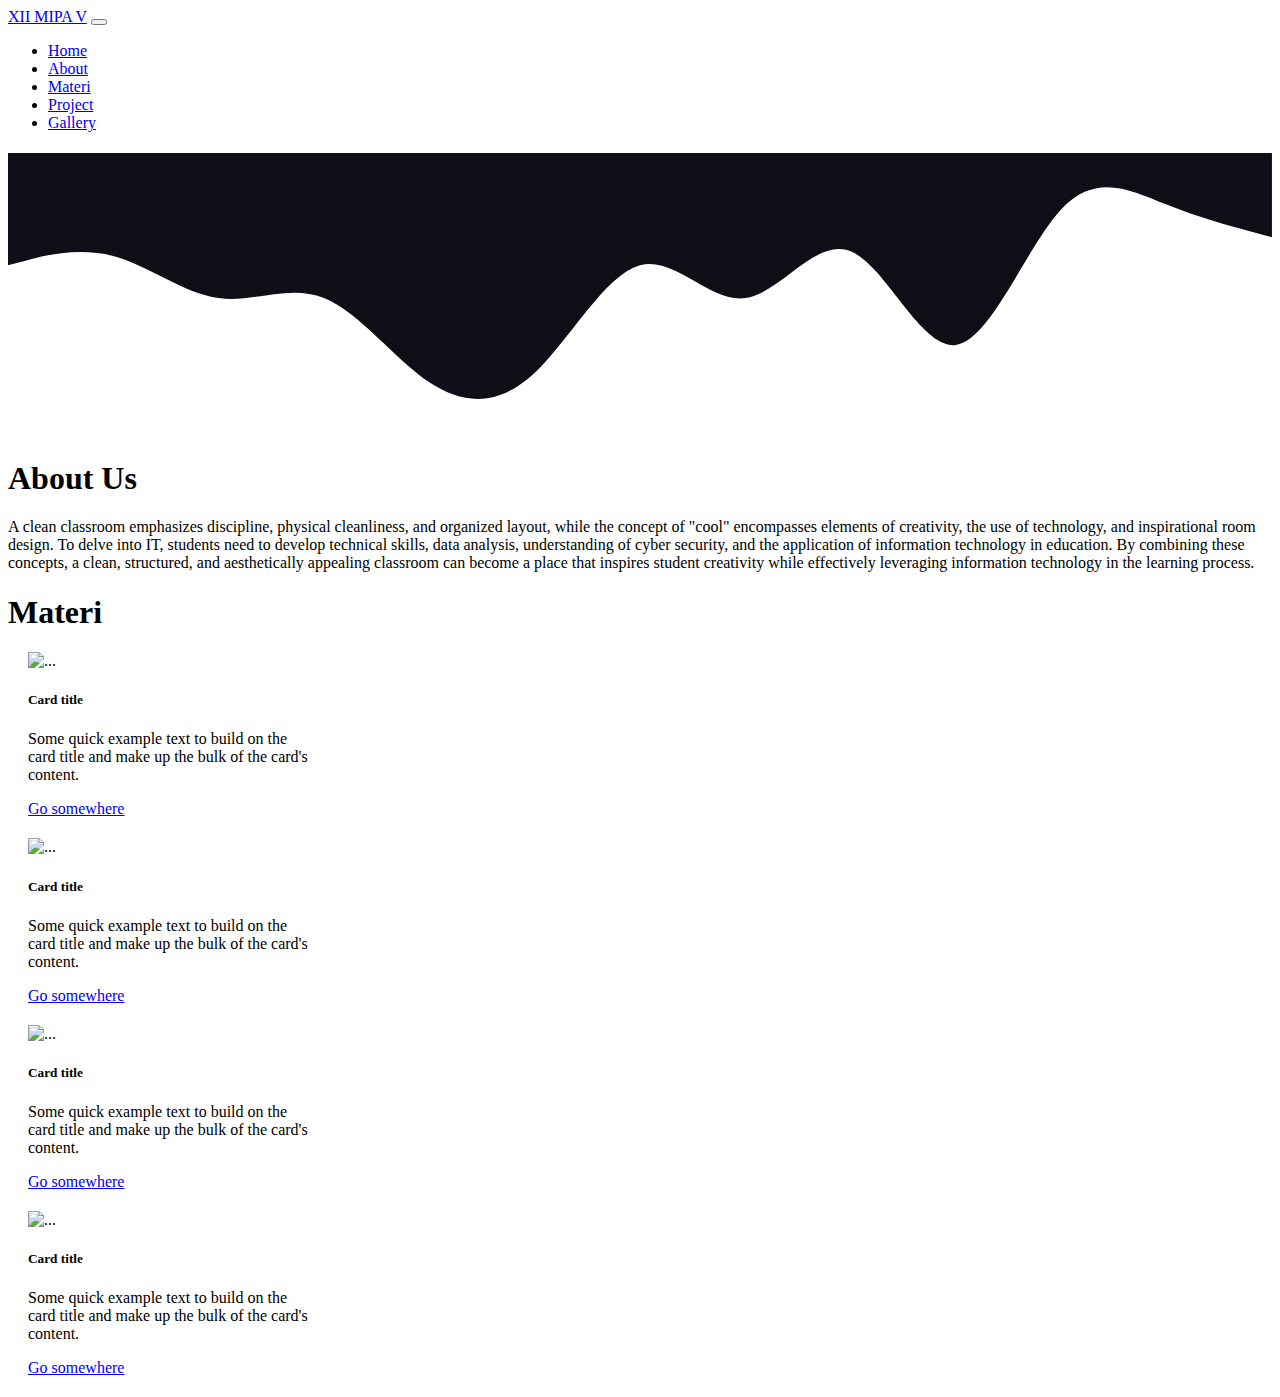
==== index.html @ 321bda51 "disuruh zahid" ====
<!doctype html>
<html lang="en">
  <head>
    <meta charset="utf-8">
    <meta name="viewport" content="width=device-width, initial-scale=1">
    <title>Best Class in ABBS</title>
    <link rel="stylesheet" href="style.css">
    <link rel="shortcut icon" href="img/logo.png" type="image/x-icon">
    <link href="https://cdn.jsdelivr.net/npm/bootstrap@5.3.2/dist/css/bootstrap.min.css" rel="stylesheet" integrity="sha384-T3c6CoIi6uLrA9TneNEoa7RxnatzjcDSCmG1MXxSR1GAsXEV/Dwwykc2MPK8M2HN" crossorigin="anonymous">
  </head>
  <body>
    <div class="objek"></div>
    <div class="ripple"></div>
    <nav id="navbar" class="navbar navbar-expand-lg bg-costum fixed-top">
        <div class="container">
          <a class="navbar-brand shadow-sm" href="#">XII MIPA V</a>
          <button class="navbar-toggler" type="button" data-bs-toggle="collapse" data-bs-target="#navbarNav" aria-controls="navbarNav" aria-expanded="false" aria-label="Toggle navigation">
            <span class="navbar-toggler-icon"></span>
          </button>
          <div class="collapse navbar-collapse" id="navbarNav">
            <ul class="navbar-nav ms-auto">
              <li class="nav-item">
                <a class="nav-link active" aria-current="page" href="#">Home</a>
              </li>
              <li class="nav-item">
                <a class="nav-link" href="#about">About</a>
              </li>
              <li class="nav-item">
                <a class="nav-link" href="#materi">Materi</a>
              </li>
              <li class="nav-item">
                <a class="nav-link" href="#">Project</a>
              </li>
              <li class="nav-item">
                <a class="nav-link" href="#">Gallery</a>
              </li>
            </ul>
          </div>
        </div>
      </nav>

    <section id="hero" class="d-flex align-items-center">
        <div class="container-fluid">
            <div class="row justify-content-center">
                <div class="col">
                    <h1 id="jap" class="text-center jap"></h1>
                </div>
            </div>
        </div>
    </section>
    <svg xmlns="http://www.w3.org/2000/svg" viewBox="0 0 1440 320"><path fill="#0f0e17" fill-opacity="1" d="M0,128L20,122.7C40,117,80,107,120,117.3C160,128,200,160,240,165.3C280,171,320,149,360,165.3C400,181,440,235,480,261.3C520,288,560,288,600,250.7C640,213,680,139,720,128C760,117,800,171,840,165.3C880,160,920,96,960,112C1000,128,1040,224,1080,218.7C1120,213,1160,107,1200,64C1240,21,1280,43,1320,58.7C1360,75,1400,85,1420,90.7L1440,96L1440,0L1420,0C1400,0,1360,0,1320,0C1280,0,1240,0,1200,0C1160,0,1120,0,1080,0C1040,0,1000,0,960,0C920,0,880,0,840,0C800,0,760,0,720,0C680,0,640,0,600,0C560,0,520,0,480,0C440,0,400,0,360,0C320,0,280,0,240,0C200,0,160,0,120,0C80,0,40,0,20,0L0,0Z"></path></svg>

    <section id="about">
      <div class="container">
        <div class="row justify-content-center">
          <div class="col text-center">
            <h1 class="py-5">About Us</h1>
          </div>
        </div>
        <div class="row">
          <div class="col">
           <p class="text-center">A clean classroom emphasizes discipline, physical cleanliness, and organized layout, while the concept of "cool" encompasses elements of creativity, the use of technology, and inspirational room design. To delve into IT, students need to develop technical skills, data analysis, understanding of cyber security, and the application of information technology in education. By combining these concepts, a clean, structured, and aesthetically appealing classroom can become a place that inspires student creativity while effectively leveraging information technology in the learning process.</p>
          </div>
        </div>
      </div>
    </section>


    <section id="materi">
      <div class="container-fluid">
        <div class="row p-5">
          <div class="col justify-content-center">
            <h1 class="text-center teritary">Materi</h1>
          </div>
        </div>
        <div class="row">
          <!-- Card -->
          <div class="card" style="width: 18rem; padding: 0; margin: 20px;">
            <img src="https://source.unsplash.com/random/100x100" class="card-img-top" alt="...">
            <div class="card-body">
              <h5 class="card-title">Card title</h5>
              <p class="card-text">Some quick example text to build on the card title and make up the bulk of the card's content.</p>
              <a href="#" class="btn btn-primary">Go somewhere</a>
            </div>
          </div>
          <div class="card" style="width: 18rem; padding: 0; margin: 20px;">
            <img src="https://source.unsplash.com/random/100x100" class="card-img-top" alt="...">
            <div class="card-body">
              <h5 class="card-title">Card title</h5>
              <p class="card-text">Some quick example text to build on the card title and make up the bulk of the card's content.</p>
              <a href="#" class="btn btn-primary">Go somewhere</a>
            </div>
          </div>
          <div class="card" style="width: 18rem; padding: 0; margin: 20px;">
            <img src="https://source.unsplash.com/random/100x100" class="card-img-top" alt="...">
            <div class="card-body">
              <h5 class="card-title">Card title</h5>
              <p class="card-text">Some quick example text to build on the card title and make up the bulk of the card's content.</p>
              <a href="#" class="btn btn-primary">Go somewhere</a>
            </div>
          </div>
          <div class="card" style="width: 18rem; padding: 0; margin: 20px;">
            <img src="https://source.unsplash.com/random/100x100" class="card-img-top" alt="...">
            <div class="card-body">
              <h5 class="card-title">Card title</h5>
              <p class="card-text">Some quick example text to build on the card title and make up the bulk of the card's content.</p>
              <a href="#" class="btn btn-primary">Go somewhere</a>
            </div>
          </div>
        </div>
      </div>
    </section>


    <section id="project">
      <div class="container-fluid">
      </div>
    </section>

    <script src="https://unpkg.com/typewriter-effect@latest/dist/core.js"></script>
    <script src="https://cdn.jsdelivr.net/npm/bootstrap@5.3.2/dist/js/bootstrap.bundle.min.js" integrity="sha384-C6RzsynM9kWDrMNeT87bh95OGNyZPhcTNXj1NW7RuBCsyN/o0jlpcV8Qyq46cDfL" crossorigin="anonymous"></script>
    <script src="script.js"></script>
  </body>
</html>
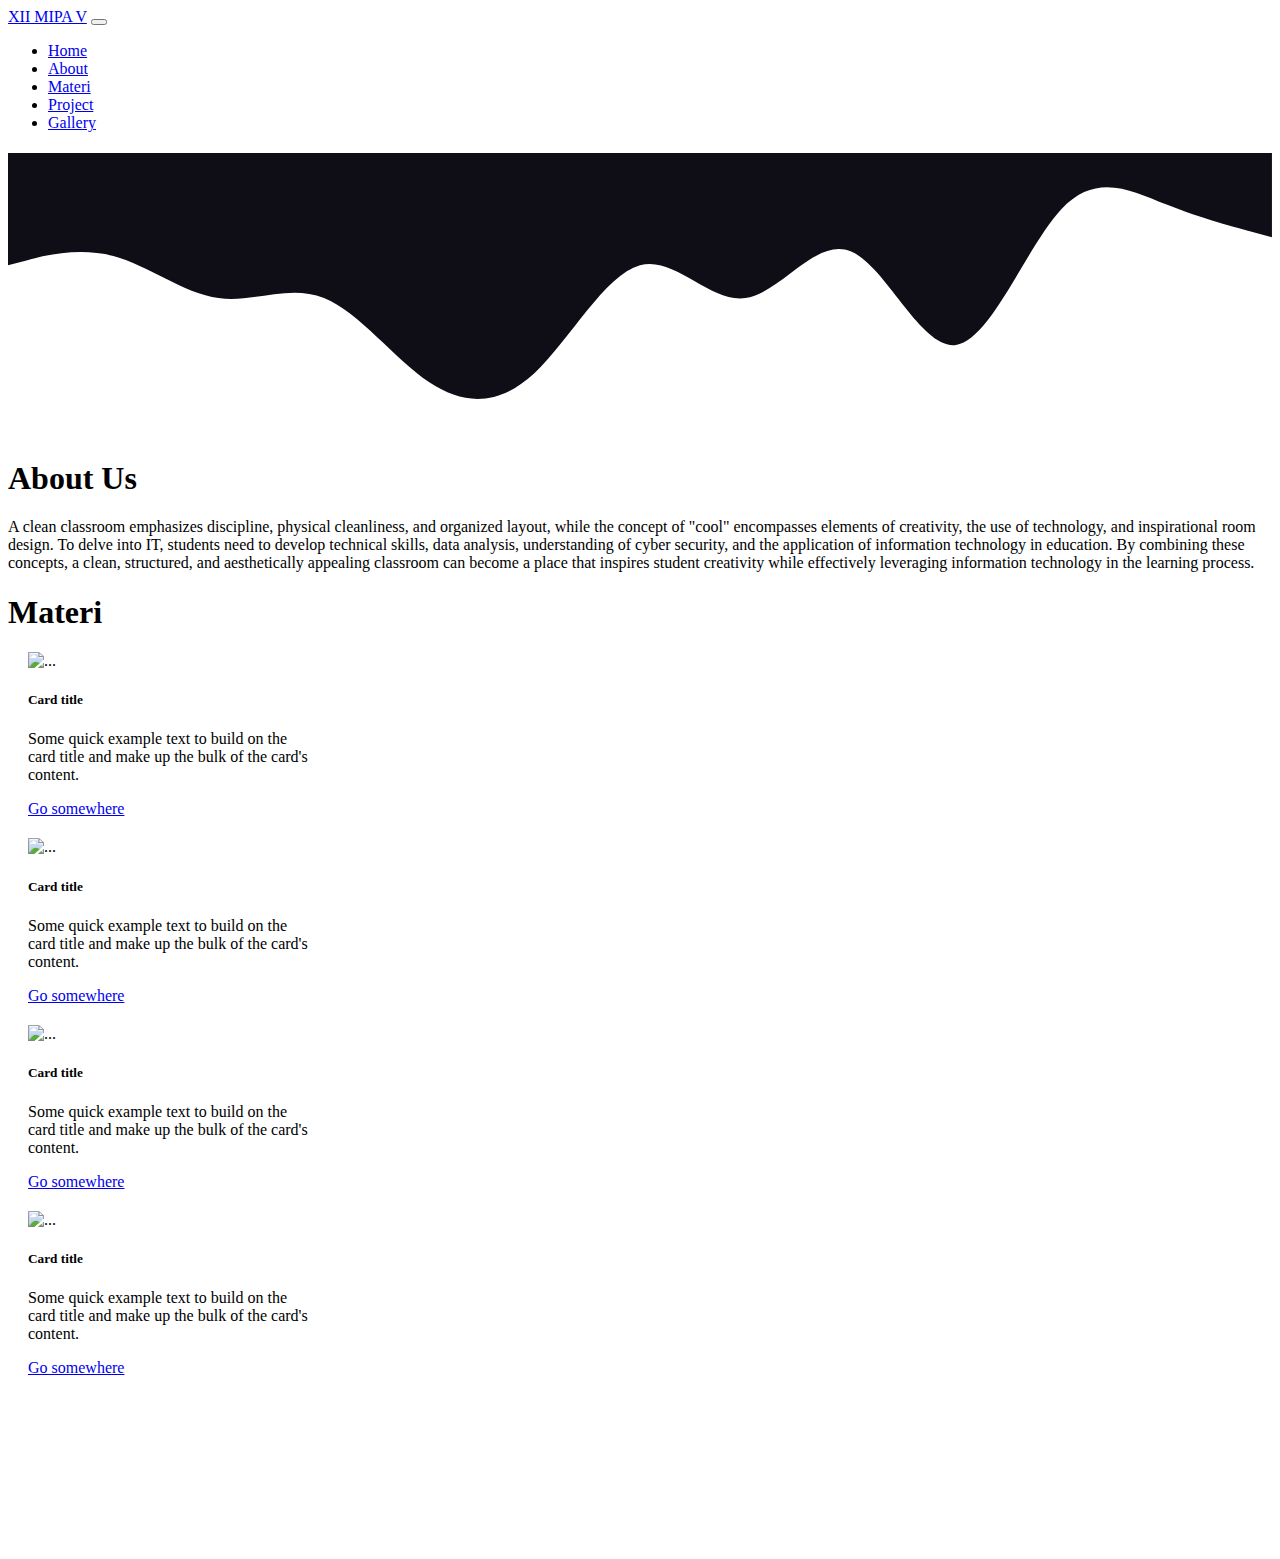
==== commit 3adfc547: "y" ====
--- a/index.html
+++ b/index.html
@@ -114,6 +114,7 @@
 
     <section id="project">
       <div class="container-fluid">
+        <embed src="https://online.fliphtml5.com/bgjmy/eonu/" type="">
       </div>
     </section>
 
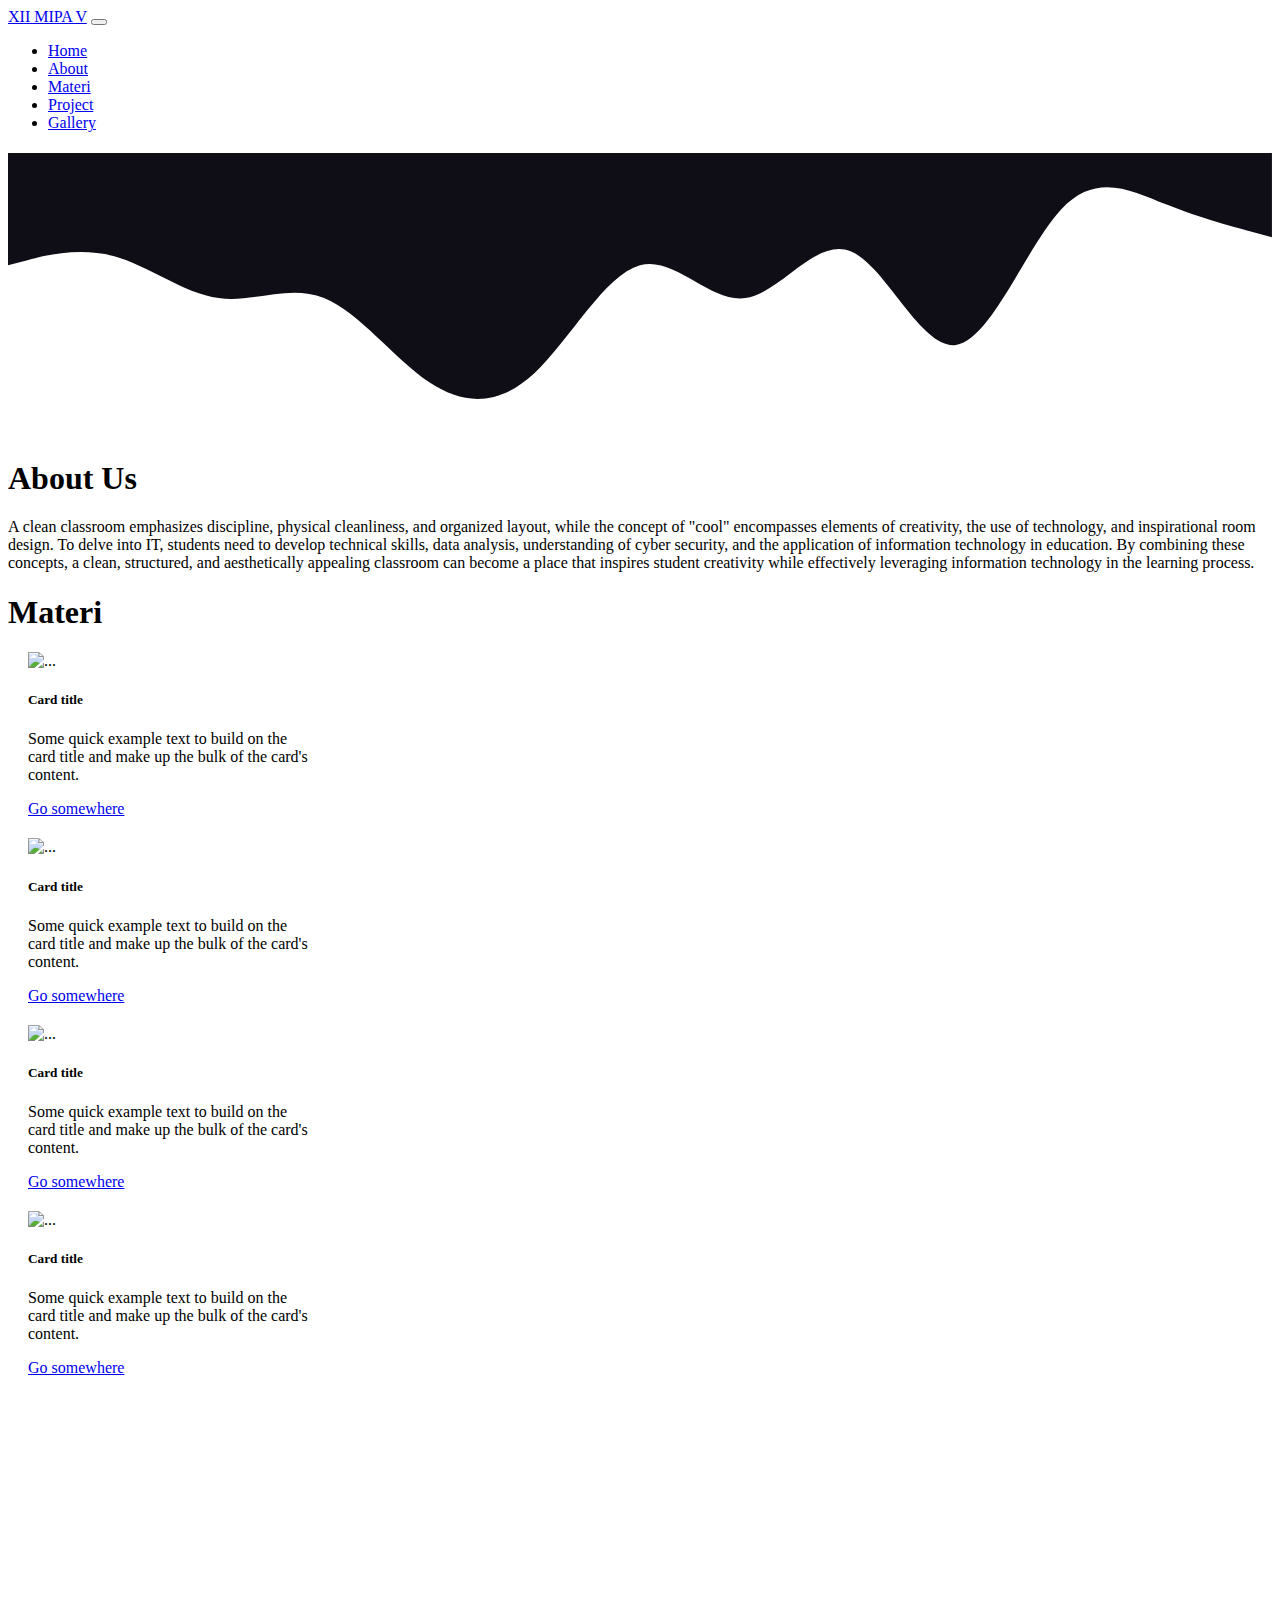
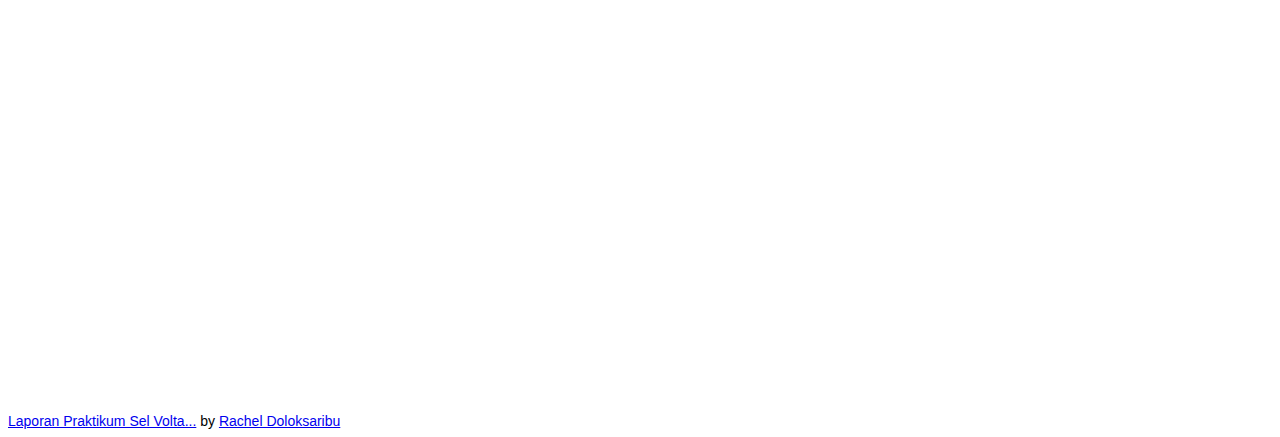
==== commit 5ea92ef1: "wkwkw" ====
--- a/index.html
+++ b/index.html
@@ -114,7 +114,7 @@
 
     <section id="project">
       <div class="container-fluid">
-        <embed src="https://online.fliphtml5.com/bgjmy/eonu/" type="">
+        <iframe class="scribd_iframe_embed" title="Laporan Praktikum Sel Volta.pdf" src="https://www.scribd.com/embeds/483120415/content?start_page=1&view_mode=scroll&access_key=key-nNsXcPRg3EJLj6SPybH2" tabindex="0" data-auto-height="true" data-aspect-ratio="0.707221350078493" scrolling="no" width="100%" height="600" frameborder="0"></iframe><p  style="   margin: 12px auto 6px auto;   font-family: Helvetica,Arial,Sans-serif;   font-style: normal;   font-variant: normal;   font-weight: normal;   font-size: 14px;   line-height: normal;   font-size-adjust: none;   font-stretch: normal;   -x-system-font: none;   display: block;"   ><a title="View Laporan Praktikum Sel Volta.pdf on Scribd" href="https://www.scribd.com/document/483120415/Laporan-Praktikum-Sel-Volta-pdf#from_embed"  style="text-decoration: underline;">Laporan Praktikum Sel Volta...</a> by <a title="View Rachel Doloksaribu's profile on Scribd" href="https://www.scribd.com/user/352815519/Rachel-Doloksaribu#from_embed"  style="text-decoration: underline;">Rachel Doloksaribu</a></p>
       </div>
     </section>
 
